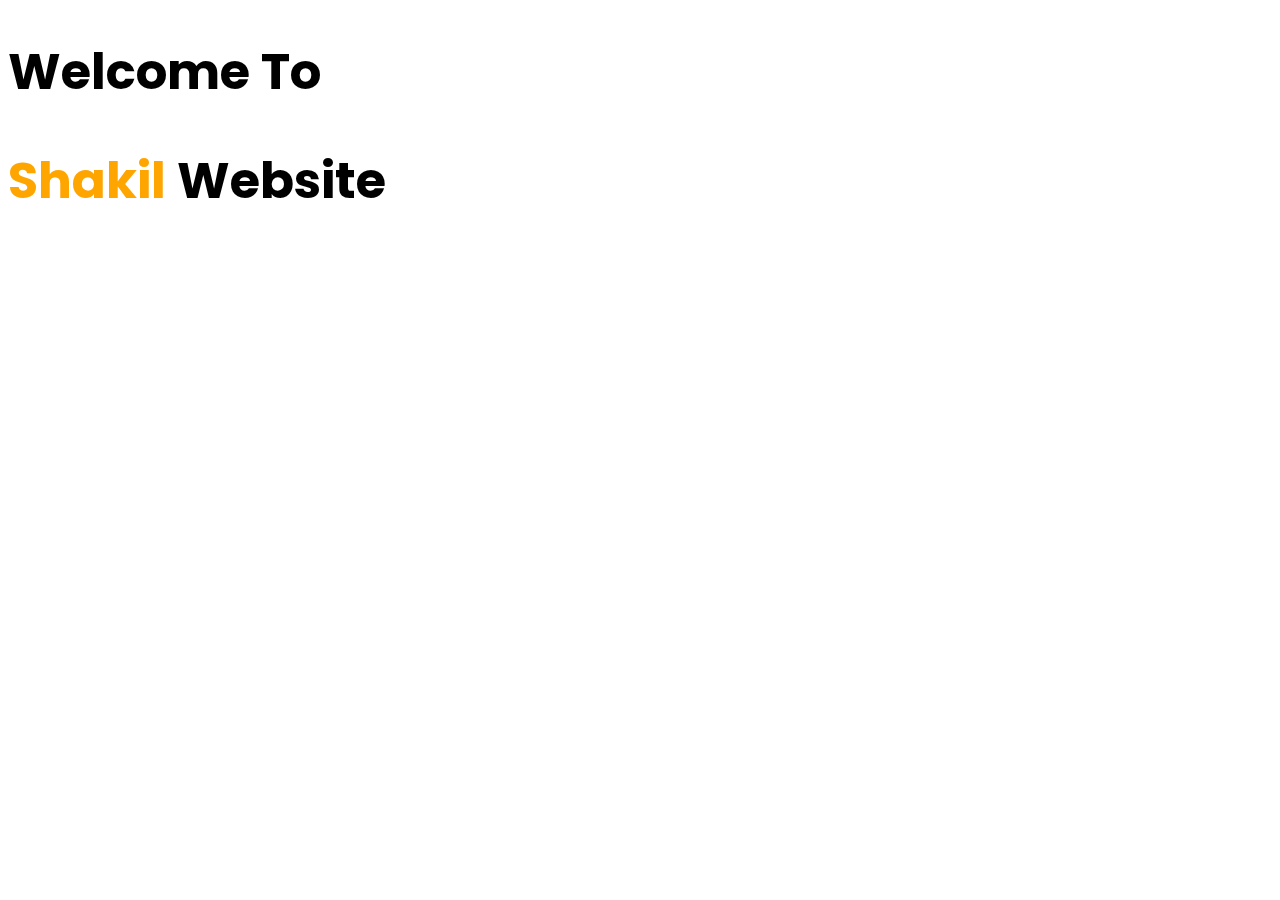
==== index.html @ 641d96a0 "something add" ====
<!DOCTYPE html>
<html lang="en">
<head>
    <meta charset="UTF-8">
    <meta http-equiv="X-UA-Compatible" content="IE=edge">
    <meta name="viewport" content="width=device-width, initial-scale=1.0">
    <title>Document</title>
    <link rel="preconnect" href="https://fonts.googleapis.com">
<link rel="preconnect" href="https://fonts.gstatic.com" crossorigin>
<link href="https://fonts.googleapis.com/css2?family=Poppins:ital,wght@0,100;0,200;0,300;0,400;0,500;0,600;0,700;0,800;0,900;1,100;1,200;1,300;1,400;1,500;1,600;1,700;1,800;1,900&display=swap" rel="stylesheet">
    <link rel="stylesheet" href="style.css">
</head>
<body>
    <h1>Welcome To</h1>
    <h1><span class="name-highlight">Shakil</span> Website</h1>
</body>
</html>
---- style.css ----
body{
    font-family: 'Poppins', sans-serif;
}
h1{
    font-size: 50px;
}
.name-highlight{
    color: orange;
}
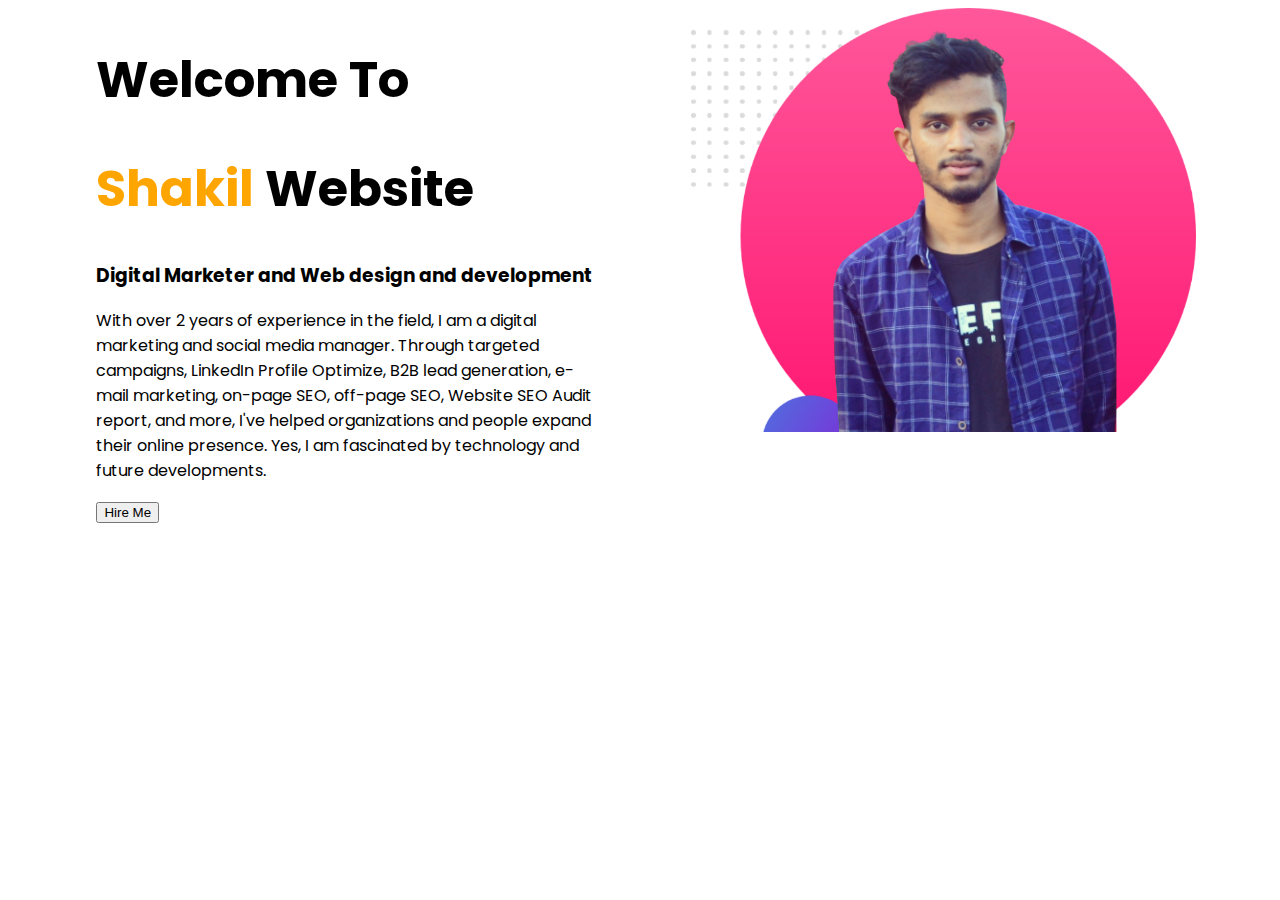
==== commit 2874aa95: "new web" ====
--- a/index.html
+++ b/index.html
@@ -11,7 +11,19 @@
     <link rel="stylesheet" href="style.css">
 </head>
 <body>
-    <h1>Welcome To</h1>
-    <h1><span class="name-highlight">Shakil</span> Website</h1>
+   <section>
+       <div id="half-width">
+            <h1>Welcome To</h1>
+            <h1><span class="name-highlight">Shakil</span> Website</h1>
+            <h3>Digital Marketer and Web design and development</h3>
+                <p>With over 2 years of experience in the field, I am a digital marketing and social media manager.
+                    Through targeted campaigns, LinkedIn Profile Optimize, B2B lead generation, e-mail marketing, on-page SEO, off-page SEO, Website SEO Audit report, and more, I've helped organizations and people expand their online presence. Yes, I am fascinated by technology and future developments.</p>
+                <button>Hire Me</button>
+       </div>
+       <div id="half-width">
+           <img src="images/webforimg.png" alt="">
+       </div>
+   </section>
+
 </body>
 </html>--- a/style.css
+++ b/style.css
@@ -6,4 +6,13 @@
 }
 .name-highlight{
     color: orange;
+}
+#half-width{
+    width: 40%;
+    float: left;
+    margin-left: 5%;
+    padding-left: 2%;
+}
+#half-width img{
+    width: 100%;
 }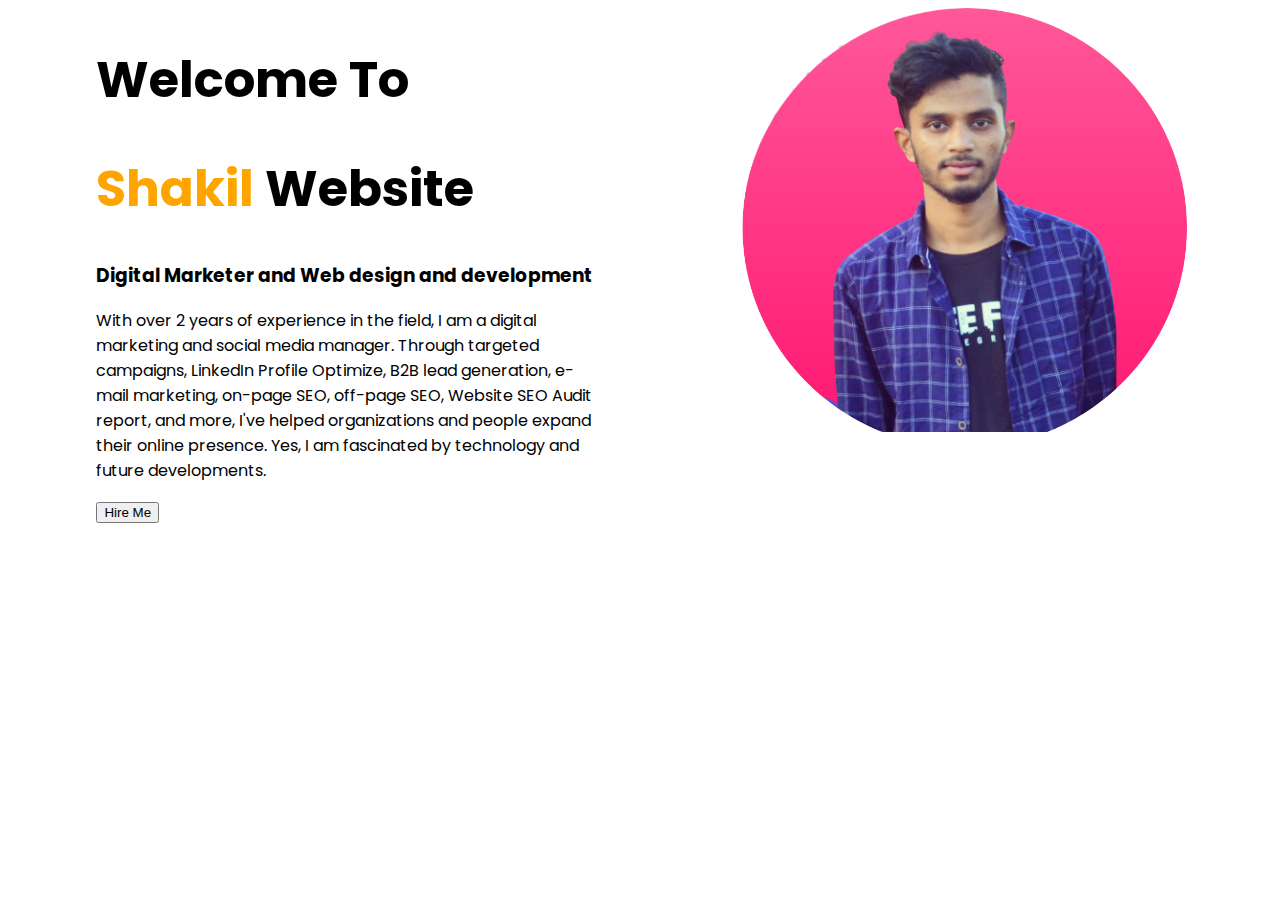
==== commit 174a17e9: "photo add" ====
--- a/index.html
+++ b/index.html
@@ -21,7 +21,7 @@
                 <button>Hire Me</button>
        </div>
        <div id="half-width">
-           <img src="images/webforimg.png" alt="">
+           <img src="images/webforimge.png" alt="">
        </div>
    </section>
 
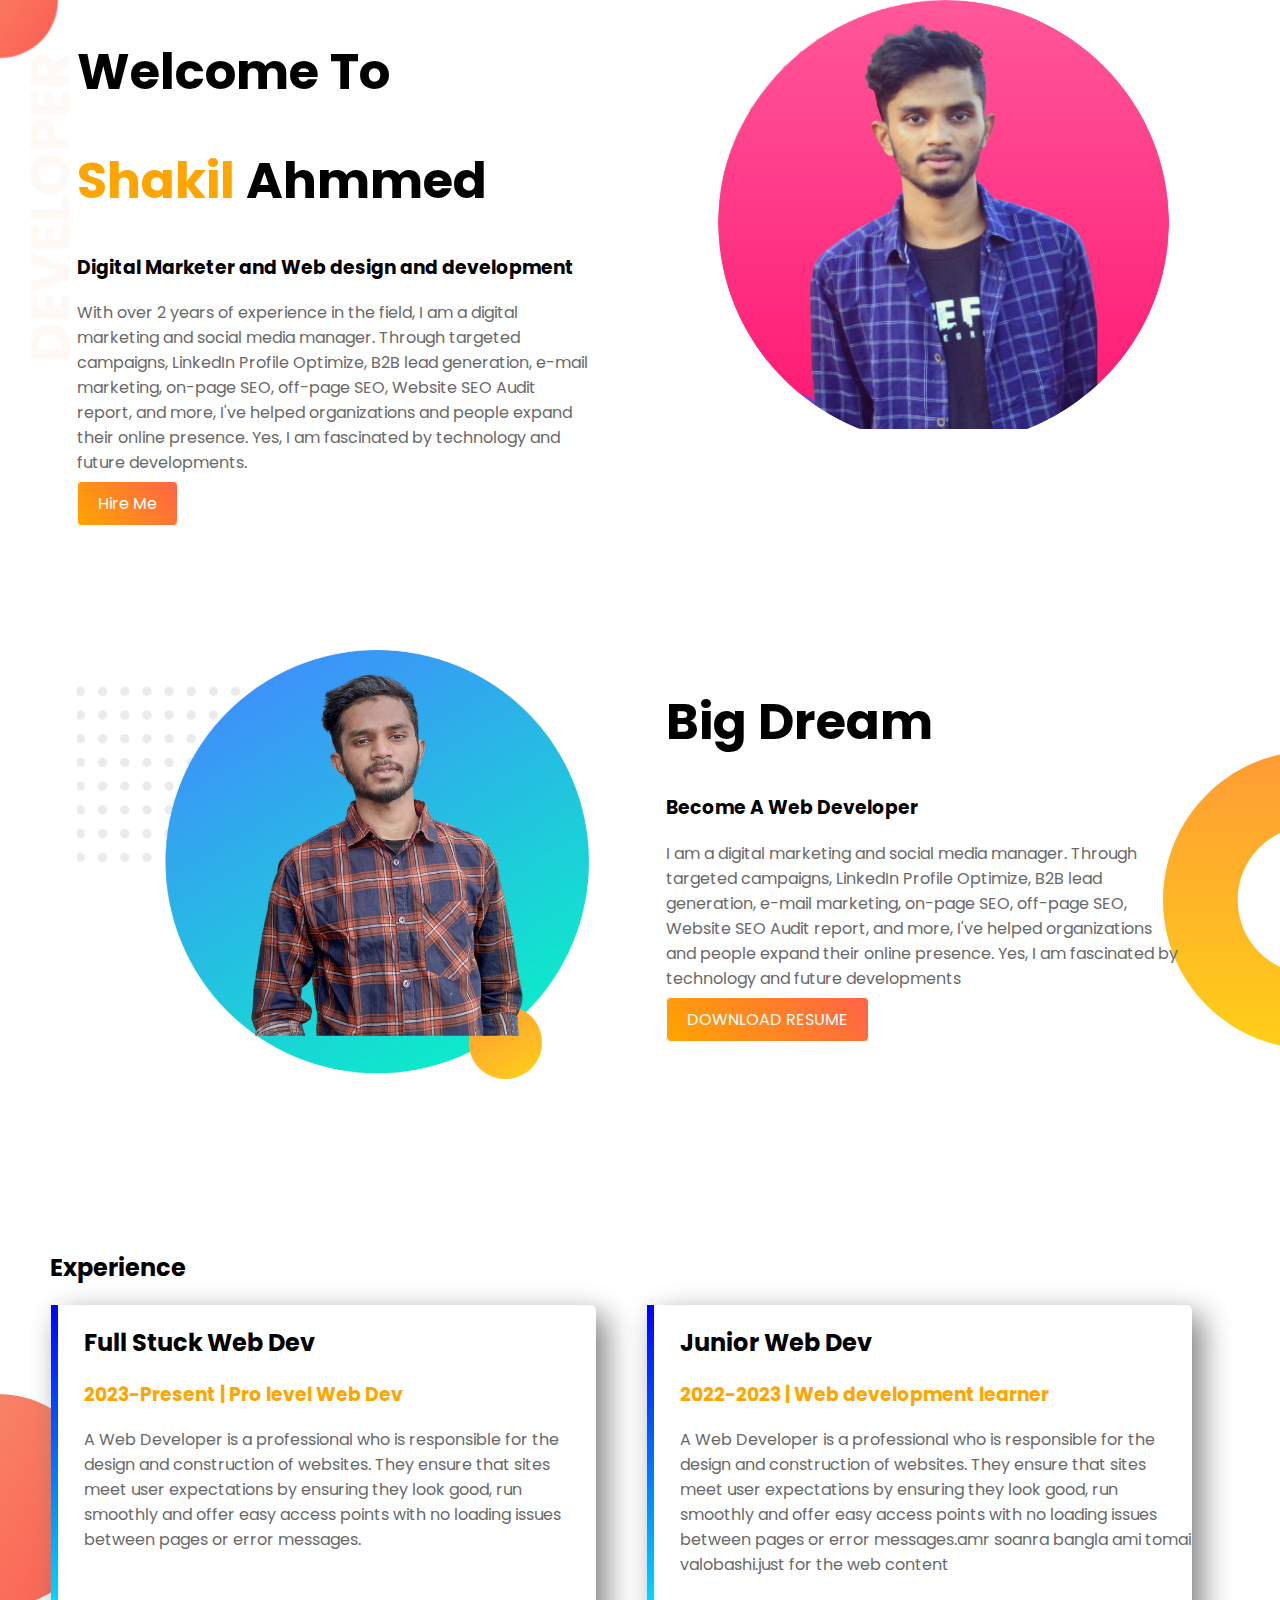
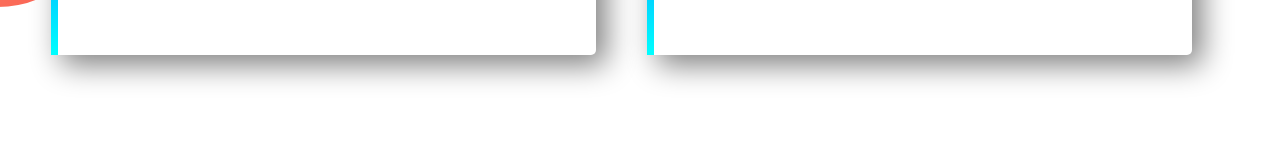
==== commit e40c2118: "something add" ====
--- a/index.html
+++ b/index.html
@@ -11,19 +11,49 @@
     <link rel="stylesheet" href="style.css">
 </head>
 <body>
-   <section>
+   <section class="top-banner">
        <div id="half-width">
             <h1>Welcome To</h1>
-            <h1><span class="name-highlight">Shakil</span> Website</h1>
+            <h1><span class="name-highlight">Shakil</span> Ahmmed</h1>
             <h3>Digital Marketer and Web design and development</h3>
                 <p>With over 2 years of experience in the field, I am a digital marketing and social media manager.
                     Through targeted campaigns, LinkedIn Profile Optimize, B2B lead generation, e-mail marketing, on-page SEO, off-page SEO, Website SEO Audit report, and more, I've helped organizations and people expand their online presence. Yes, I am fascinated by technology and future developments.</p>
-                <button>Hire Me</button>
+               <a class="link-button" href="https://www.linkedin.com/in/shakildms/">Hire Me</a>
        </div>
        <div id="half-width">
            <img src="images/webforimge.png" alt="">
        </div>
    </section>
 
+   <section id="dream-section">
+       <div class="forSize" id="half-width">
+           <img src="images/f5.png" alt="">
+       </div>
+       <div id="half-width">
+           <h1>Big Dream</h1>
+           <h3>Become A Web Developer</h3>
+           <p>I am a digital marketing and social media manager.
+            Through targeted campaigns, LinkedIn Profile Optimize, B2B lead generation, e-mail marketing, on-page SEO, off-page SEO, Website SEO Audit report, and more, I've helped organizations and people expand their online presence. Yes, I am fascinated by technology and future developments</p>
+
+            <a class="link-button" href="https://www.linkedin.com/in/shakildms/">DOWNLOAD RESUME</a>
+       </div>
+
+   </section>
+
+   <section class="experience-area">
+       <h2 class="exp-h">Experience</h2>
+       <div class="single-exp" id="half-width">
+        <h2>Full Stuck Web Dev</h2>
+        <h3 class="name-highlight"> 2023-Present | Pro level Web Dev</h3>
+        <p>A Web Developer is a professional who is responsible for the design and construction of websites. They ensure that sites meet user expectations by ensuring they look good, run smoothly and offer easy access points with no loading issues between pages or error messages.</p>
+       </div>
+      
+       <div class="single-exp" id="half-width">
+        <h2>Junior Web Dev</h2>
+        <h3 class="name-highlight">2022-2023 | Web development learner</h3>
+        <p>A Web Developer is a professional who is responsible for the design and construction of websites. They ensure that sites meet user expectations by ensuring they look good, run smoothly and offer easy access points with no loading issues between pages or error messages.amr soanra bangla ami tomai valobashi.just for the web content</p>
+       </div>
+   </section>
+
 </body>
 </html>--- a/style.css
+++ b/style.css
@@ -1,4 +1,7 @@
+
 body{
+    margin: 0;
+    padding: 0;
     font-family: 'Poppins', sans-serif;
 }
 h1{
@@ -10,9 +13,55 @@
 #half-width{
     width: 40%;
     float: left;
-    margin-left: 5%;
+    margin-left: 4%;
     padding-left: 2%;
 }
 #half-width img{
     width: 100%;
+}
+.top-banner{
+    background-image:url(images/top-banner.png);
+   background-repeat:no-repeat;
+}
+section{
+    height: 500px;
+    
+}
+p{
+    color: dimgray;
+}
+.link-button{
+    text-decoration: none;
+   background-image: linear-gradient( 50deg,orange, tomato);
+    border: 1px solid;
+    border-radius: 5px;
+    padding: 10px 20px;
+    color: white;
+
+}
+#dream-section{
+    margin-top: 150px;
+}
+#dream-section{
+    background-image: url(images/dream-bg.png);
+    background-repeat: no-repeat;
+    background-position: right;
+}
+.single-exp{
+    box-shadow: 10px 10px 30px gray;
+    border-radius: 5px;
+    height: 70%;
+    border-left: 7px solid;
+    border-image: linear-gradient( 180deg, blue,cyan);
+    border-image-slice: 1;
+    background-color: white;
+}
+.experience-area{
+    margin-top: 100px;
+    background-image: url(images/exp-bg.png);
+    background-repeat: no-repeat;
+    background-position: left;
+}
+.exp-h{
+    padding-left: 50px;
 }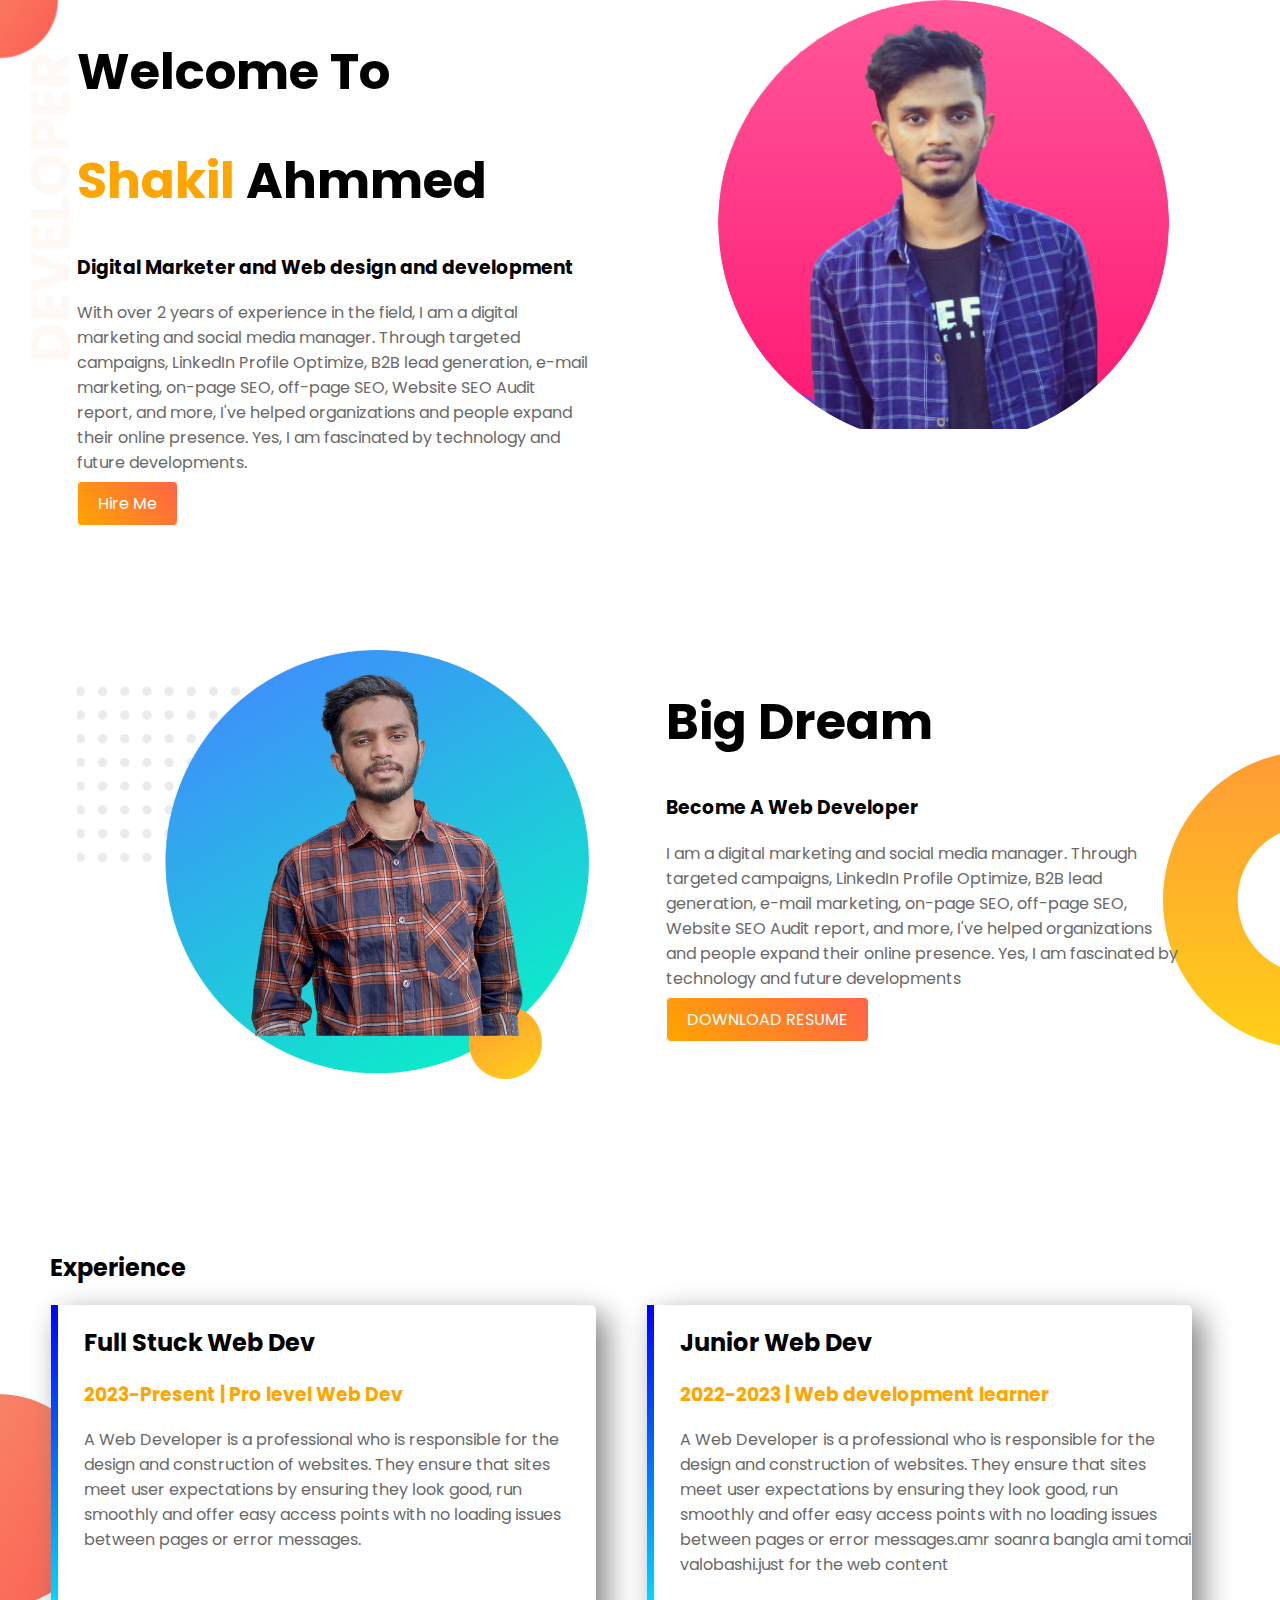
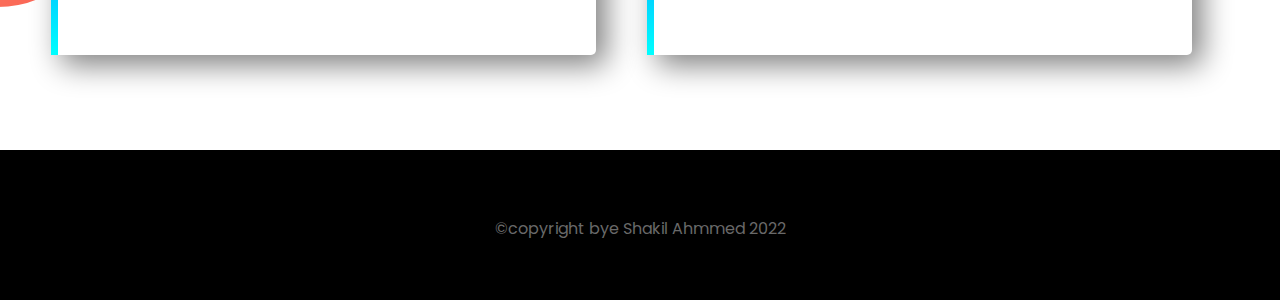
==== commit 83be9113: "done web" ====
--- a/index.html
+++ b/index.html
@@ -54,6 +54,9 @@
         <p>A Web Developer is a professional who is responsible for the design and construction of websites. They ensure that sites meet user expectations by ensuring they look good, run smoothly and offer easy access points with no loading issues between pages or error messages.amr soanra bangla ami tomai valobashi.just for the web content</p>
        </div>
    </section>
+   <section class="footerTag">
+       <p>©copyright bye Shakil Ahmmed 2022</p>
+   </section>
 
 </body>
 </html>--- a/style.css
+++ b/style.css
@@ -64,4 +64,11 @@
 }
 .exp-h{
     padding-left: 50px;
+}
+.footerTag{
+    text-align: center;
+    background-color: black;
+    color: white;
+    height: 100px;
+    padding-top: 50px;
 }